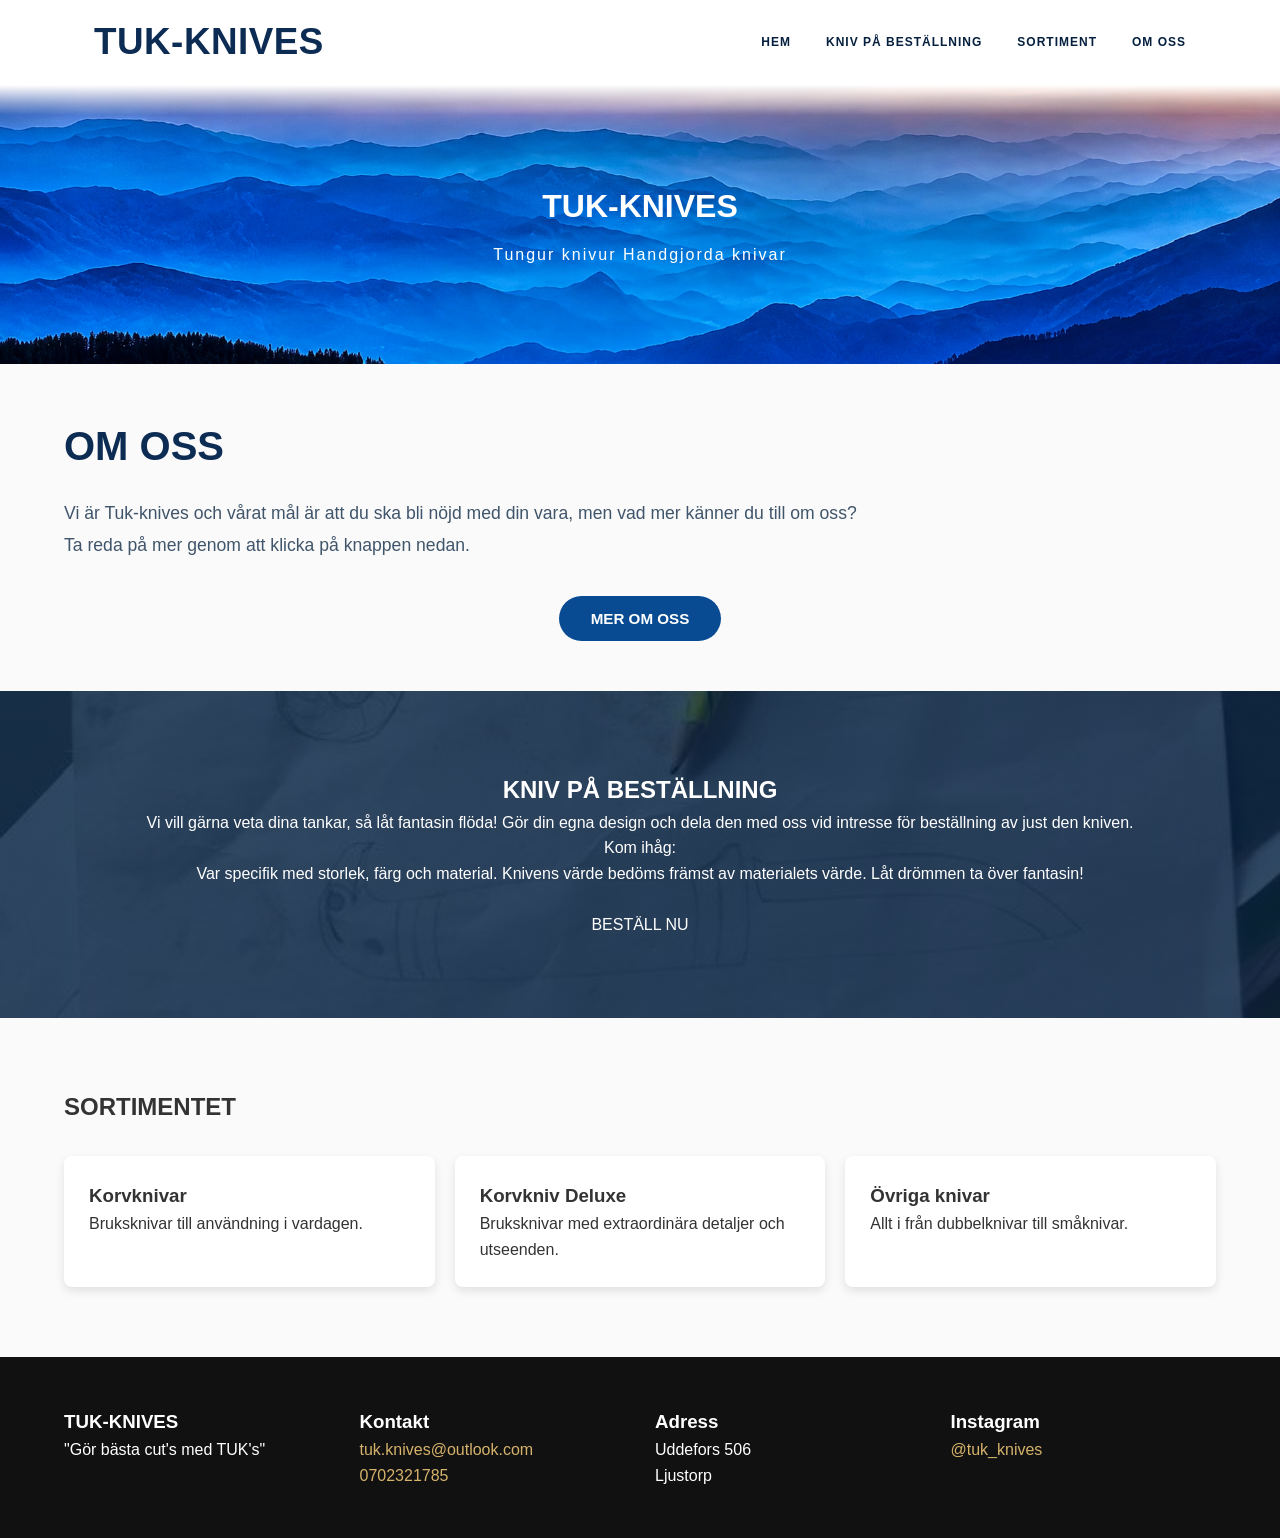
==== EN/index.html @ c5db1406 "Renamed Main_index.html to index.html" ====
<!DOCTYPE html>
<html lang="sv">

<!-- ========================= -->
<!--          HEAD             -->
<!-- ========================= -->

<head>

    <!-- Grundinställningar -->
    <meta charset="UTF-8">
    <meta name="viewport" content="width=device-width, initial-scale=1.0">

    <!-- Google Fonts -->
    <link rel="preconnect" href="https://fonts.googleapis.com">
    <link rel="preconnect" href="https://fonts.gstatic.com" crossorigin>

    <link href="https://fonts.googleapis.com/css2?family=Oswald:wght@200;300;400;500;600;700&display=swap" rel="stylesheet">

    <!-- Titel i webbläsaren -->
    <title>TUK Knives</title>

    <!-- Huvud CSS -->
    <link rel="stylesheet" href="Main_style.css">

</head>

<body>

<!-- ========================= -->
<!--         HEADER            -->
<!-- ========================= -->
<!--
    Headern innehåller:

    - Logotyp
    - Mobilmeny
    - Navigationsmeny
-->

<header>

    <div class="container">

        <!-- Företagsnamn -->
        <h1 class="logo">
            TUK-KNIVES
        </h1>

        <!-- Mobilmeny -->
        <button class="menu-btn" id="menu-btn">
            ☰
        </button>

        <!-- Navigation -->
        <nav id="navbar">

            <a href="index.html">HEM</a>
            <a href="custom.html"> KNIV PÅ BESTÄLLNING</a>
            <a href="knives.html">SORTIMENT</a>
            <a href="about.html">OM OSS</a>

        </nav>

    </div>

</header>



<!-- ========================= -->
<!--        HERO SECTION       -->
<!-- ========================= -->
<!--
    Första delen användaren ser.

    Ändra här om du vill:
    - Rubrik
    - Underrubrik
    - Text
    - Bakgrundsbild (CSS)
-->

<section class="hero">

    <div class="overlay">

        <h2>TUK-KNIVES</h2>

        <p>
            Tungur knivur Handgjorda knivar
        </p>

    </div>

</section>



<!-- ========================= -->
<!--        ABOUT US           -->
<!-- ========================= -->
<!--
    Kort presentation av företaget.
-->

<section class="about container">

    <h2>OM OSS</h2>

    <p>

        Vi är Tuk-knives och vårat mål är att du ska bli nöjd med din vara, men vad mer känner du till om oss?<br>
        Ta reda på mer genom att klicka på knappen nedan.

    </p>

    <button>
        MER OM OSS
    </button>

</section>



<!-- ========================= -->
<!--     CUSTOM ORDERS         -->
<!-- ========================= -->
<!--
    Information om specialbeställningar.
-->

<section class="custom">

    <div class="container">

        <h2>KNIV PÅ BESTÄLLNING</h2>

        <p>

            Vi vill gärna veta dina tankar, så låt fantasin flöda! Gör din egna design och dela den med oss vid intresse för beställning av just den kniven.<br>
            Kom ihåg:<br>
            Var specifik med storlek, färg och material.
            Knivens värde bedöms främst av materialets värde.
            Låt drömmen ta över fantasin!

        </p>

<br>

        <button_2>
            BESTÄLL NU
        </button_2>

    </div>

</section>



<!-- ========================= -->
<!--        PRODUCTS           -->
<!-- ========================= -->
<!--
    Produktkort.

    För att lägga till en ny produkt:

    Kopiera ett <div class="card">...</div>
-->

<section class="products container">

    <h2>SORTIMENTET</h2>

    <div class="cards">

        <!-- Produkt 1 -->

        <div class="card">

            <h3>Korvknivar</h3>

            <p>
                Bruksknivar till användning i vardagen.
            </p>

        </div>

        <!-- Produkt 2 -->

        <div class="card">

            <h3>Korvkniv Deluxe</h3>

            <p>
                Bruksknivar med extraordinära detaljer och utseenden.
            </p>

        </div>

        <!-- Produkt 3 -->

        <div class="card">

            <h3>Övriga knivar</h3>

            <p>
                Allt i från dubbelknivar till småknivar.
            </p>

        </div>

    </div>

</section>



<!-- ========================= -->
<!--          FOOTER           -->
<!-- ========================= -->
<!--
    Kontaktinformation.

    Innehåller:

    - Företag
    - Kontakt
    - Adress
    - Instagram
-->

<footer>

    <div class="container footer-grid">

        <!-- Företag -->

        <div>

            <h3>TUK-KNIVES</h3>

            <p>

                "Gör bästa cut's med TUK's"

            </p>

        </div>

        <!-- Kontakt -->

        <div>

            <h3>Kontakt</h3>

            <a href="mailto:tuk.knives@outlook.com">

                tuk.knives@outlook.com

            </a>
<br>

            <a href="tel:0702321785">

                0702321785

            </a>

        </div>

        <!-- Adress -->

        <div>

            <h3>Adress</h3>

            <p>

                Uddefors 506

                <br>

                Ljustorp

            </p>

        </div>

        <!-- Sociala medier -->

        <div>

            <h3>Instagram</h3>

            <a href="https://instagram.com/tuk_knives" target="_blank">

                @tuk_knives

            </a>

        </div>

    </div>

</footer>



<!-- ========================= -->
<!--      JAVASCRIPT           -->
<!-- ========================= -->

<script src="Main_index.js"></script>

</body>
</html>
---- EN/Main_style.css ----
/* ==========================================================

                        TUK-KNIVES

                    MAIN STYLE SHEET

-------------------------------------------------------------

INNEHÅLL

RESET
    *

GENERAL SETTINGS
    body

GLOBAL CONTAINER
    .container

HEADER
    header
    header .container

LOGO
    .logo

NAVIGATION MENU
    nav
    nav a
    nav a:hover
    nav a::after
    nav a:hover::after

MOBILE MENU BUTTON
    .menu-btn

HERO SECTION
    .hero
    .overlay
    .overlay h2
    .overlay p

ABOUT SECTION
    .about
    .about h2
    .about p
    .about button
    .about button:hover

PRODUCTS SECTION
    .products

CUSTOM ORDER SECTION
    .custom
    .custom ul

BUTTONS
    button
    .about button
    .custom button
    button:hover

PRODUCT CARDS
    .cards
    .card

FOOTER
    footer
    .footer-grid
    footer a
    footer a:hover

RESPONSIVE DESIGN
    @media (max-width:768px)

========================================================== */


/* ================================================== */
/*                     RESET                           */
/* ================================================== */
/*
    Grundinställningar för hela hemsidan.
*/

*{

    margin:0;
    padding:0;

    box-sizing:border-box;

}


/* ================================================== */
/*                  GENERAL SETTINGS                  */
/* ================================================== */
/*
    Standardinställningar för hela sidan.
*/

body{

    font-family:Arial, Helvetica, sans-serif;

    background:#fafafa;

    color:#333;

    line-height:1.6;

}


/* ================================================== */
/*                  GLOBAL CONTAINER                  */
/* ================================================== */
/*
    Bestämmer sidans maxbredd.
*/

.container{

    width:90%;

    max-width:1200px;

    margin:auto;

}


/* ================================================== */
/*                     HEADER                         */
/* ================================================== */
/*
    Översta delen av hemsidan.

    Innehåller:
    - Logotyp
    - Meny
    - Mobilmeny
*/

header{

    background:#fff;

    height:85px;

    box-shadow:0 2px 10px rgba(0,0,0,.08);

}


/* Container inuti headern */

header .container{

    height:100%;

    display:flex;

    justify-content:space-between;

    align-items:center;

    padding:0 30px;

}


/* ================================================== */
/*                     LOGO                           */
/* ================================================== */

.logo{

    margin:0;

    font-family:"Open Sans Condensed", sans-serif;

    font-size:clamp(1.4rem, 4vw, 2.3rem);

    font-weight:600;

    letter-spacing:.5px;

    color:#0d2c54;

    text-transform:uppercase;

}


/* ================================================== */
/*                 NAVIGATION MENU                    */
/* ================================================== */

nav{

    display:flex;

    align-items:center;

    gap:35px;

    z-index:1001;

}


/* Varje menylänk */

nav a{

    font-family:"Open Sans", sans-serif;

    position:relative;

    letter-spacing:1px;
    
    text-decoration:none;

    color:#001c3bfb;

    font-size:12px;

    font-weight:600;

    transition:.25s;

}


/* Hoverfärg */

nav a:hover{

    color:#000000bf;

}


/* Linjen under länken */

nav a::after{

    content:"";

    position:absolute;

    left:0;

    bottom:-6px;

    width:0;

    height:2px;

    background:#000000bf;

    transition:.40s;

}


/* Animation */

nav a:hover::after{

    width:100%;

}


/* ================================================== */
/*                 MOBILE MENU BUTTON                 */
/* ================================================== */

.menu-btn{

    display:none;

    background:none;

    border:none;

    cursor:pointer;

    font-size:2rem;

    color:#0d2c54;

    

}
/* ================================================== */
/*                  HERO SECTION                      */
/* ================================================== */
/*
    Första stora bilden på startsidan.

    Byt bakgrundsbild här.
*/


.hero::before{

  
  pointer-events:none;
    
  content:"";

    position:absolute;

    top:0;

    left:0;

    width:100%;

    height:30px;

    background:linear-gradient(
        to bottom,
        white,
        rgba(255,255,255,0)
    );

    pointer-events:none;

}


.hero{

    height:31vh;

    background:url("../Media/tuk_background.png") center/cover;

    display:flex;

    justify-content:center;

    align-items:center;

    font-family:"Oswald", sans-serif;
    
    position:relative;

    overflow:hidden;

}



/* Text ovanpå bilden */

.overlay{

    color:white;

    text-align:center;

    padding:40px;

}


.overlay h2{

    font-family:"Open Sans Condensed", sans-serif;

    font-size:32px;

    margin-bottom:10px;

}


.overlay p{

    font-family:"Open Sans", sans-serif;

    font-size:1rem;

    font-weight:400;

    letter-spacing:2px;

}

/* ================================================== */
/*                   ABOUT SECTION                    */
/* ================================================== */
/*
    Om oss-sektionen.

    Innehåller:
    - Rubrik
    - Brödtext
    - Knapp
*/

.about{

    padding:50px 0;
    

}


/* Rubrik */

.about h2{

    font-family:"Open Sans Condensed", sans-serif;

    font-size:2.5rem;

    color:#0d2c54;

    margin-bottom:20px;

}


/* Brödtext */

.about p{

    font-family:"Open Sans", sans-serif;

    font-size:1.1rem;

    color:#001d3bbf;

    line-height:1.8;

    max-width:1000px;

}


/* Knapp */

.about button{

    margin-top:35px;

    padding:14px 32px;

    background:#094b92;

    color:white;

    border:none;

    border-radius:10px;

    font-family:"Open Sans", sans-serif;

    font-size:.95rem;

    font-weight:600;

    cursor:pointer;

    transition:.25s;

    display:block;

    margin:35px auto 0;

    border-radius:30px;
}


/* Hover */

.about button:hover{

    background:#1465c7;

}

/* ================================================== */
/*               PRODUCTS SECTION                     */
/* ================================================== */

.products{

    padding:70px 0;

}


/* ================================================== */
/*                CUSTOM ORDER SECTION                */
/* ================================================== */

.custom{

    padding:80px 0;

    background: linear-gradient(rgba(0, 29, 59, 0.8), rgba(0, 29, 59, 0.8)), url("../Media/Worktable.jpeg") center/cover;

    font-family:"Open Sans", sans-serif; color:white; position:center; text-align:center; padding:80px 0;

    
}


.custom ul{

    margin:20px 0;

    padding-left:20px;

}



/* ================================================== */
/*                  PRODUCT CARDS                     */
/* ================================================== */

.cards{

    display:grid;

    grid-template-columns:repeat(auto-fit,minmax(250px,1fr));

    gap:20px;

    margin-top:30px;

}


.card{

    background:white;

    padding:25px;

    border-radius:8px;

    box-shadow:0 4px 10px rgba(0,0,0,.1);

}


/* ================================================== */
/*                      FOOTER                        */
/* ================================================== */

footer{

    background:#111;

    color:white;

    padding:50px 0;

}


.footer-grid{

    display:grid;

    grid-template-columns:repeat(auto-fit,minmax(220px,1fr));

    gap:30px;

}


footer a{

    color:#d6b36b;

    text-decoration:none;

}


footer a:hover{

    text-decoration:underline;

}


/* ================================================== */
/*                 RESPONSIVE DESIGN                  */
/* ================================================== */
/*
    Alla ändringar för mobil.
*/

@media (max-width:768px){

    /* Header */

    header .container{

        flex-direction:row;

    }

    /* Mobilknapp */

    .menu-btn{

        display:block;

    }

    /* Navigation */

    nav{

    display:none;

    position:absolute;

    top:75px;

    right:20px;

    width:220px;

    background:rgba(255,255,255,.85);

    backdrop-filter:blur(12px);

    -webkit-backdrop-filter:blur(12px);

    border-radius:10px;

    box-shadow:0 8px 25px rgba(0,0,0,.15);

    overflow:hidden;

    flex-direction:column;

    z-index:1000;



}



    nav a{

    width:100%;

    padding:14px 18px;

    text-align:left;

    font-size:.85rem;

    font-weight:600;

    letter-spacing:1px;

    border-bottom:1px solid #f0f0f0;

    transition:.2s;

}


    nav a:last-child{

    border-bottom:none;

}

    nav a:hover{

    background:#f7f7f7;

    color:#0d2c54;

}


    nav.active{

        display:flex;

    }



    nav a::after{

        display:none;

    }

    /* Hero */

    .overlay h2{

        font-size:35px;

    }

    
}
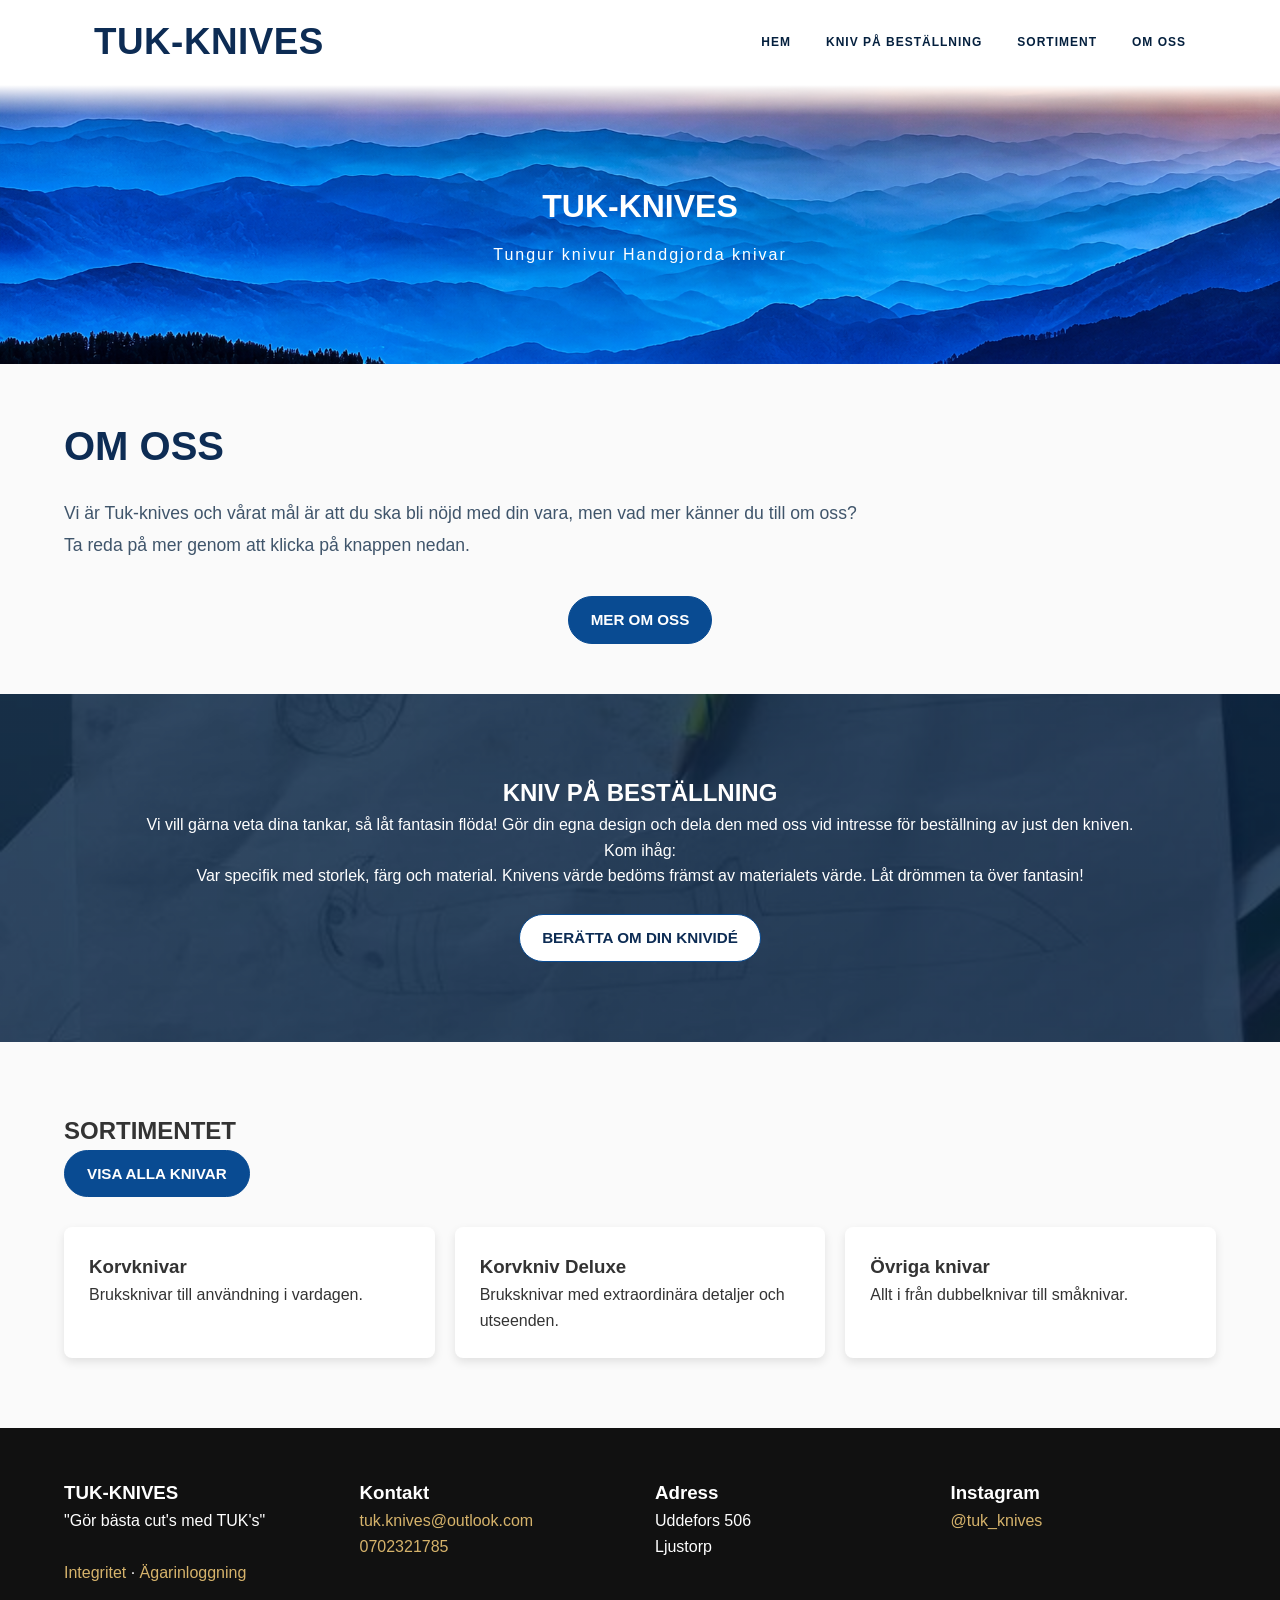
==== commit b632a730: "Build PHP catalog, owner panel and VS Code development workflow" ====
--- a/EN/index.html
+++ b/EN/index.html
@@ -1,318 +1,317 @@
-<!DOCTYPE html>
-<html lang="sv">
-
-<!-- ========================= -->
-<!--          HEAD             -->
-<!-- ========================= -->
-
-<head>
-
-    <!-- Grundinställningar -->
-    <meta charset="UTF-8">
-    <meta name="viewport" content="width=device-width, initial-scale=1.0">
-
-    <!-- Google Fonts -->
-    <link rel="preconnect" href="https://fonts.googleapis.com">
-    <link rel="preconnect" href="https://fonts.gstatic.com" crossorigin>
-
-    <link href="https://fonts.googleapis.com/css2?family=Oswald:wght@200;300;400;500;600;700&display=swap" rel="stylesheet">
-
-    <!-- Titel i webbläsaren -->
-    <title>TUK Knives</title>
-
-    <!-- Huvud CSS -->
+<!DOCTYPE html>
+<html lang="sv">
+
+<!-- ========================= -->
+<!--          HEAD             -->
+<!-- ========================= -->
+
+<head>
+
+    <!-- Grundinställningar -->
+    <meta charset="UTF-8">
+    <meta name="viewport" content="width=device-width, initial-scale=1.0">
+
+    <!-- Google Fonts -->
+    <link rel="preconnect" href="https://fonts.googleapis.com">
+    <link rel="preconnect" href="https://fonts.gstatic.com" crossorigin>
+
+    <link href="https://fonts.googleapis.com/css2?family=Oswald:wght@200;300;400;500;600;700&display=swap" rel="stylesheet">
+
+    <!-- Titel i webbläsaren -->
+    <title>TUK Knives</title>
+
+    <!-- Huvud CSS -->
     <link rel="stylesheet" href="Main_style.css">
-
-</head>
-
-<body>
-
-<!-- ========================= -->
-<!--         HEADER            -->
-<!-- ========================= -->
-<!--
-    Headern innehåller:
-
-    - Logotyp
-    - Mobilmeny
-    - Navigationsmeny
--->
-
-<header>
-
-    <div class="container">
-
-        <!-- Företagsnamn -->
-        <h1 class="logo">
-            TUK-KNIVES
-        </h1>
-
-        <!-- Mobilmeny -->
-        <button class="menu-btn" id="menu-btn">
-            ☰
-        </button>
-
-        <!-- Navigation -->
-        <nav id="navbar">
-
-            <a href="index.html">HEM</a>
-            <a href="custom.html"> KNIV PÅ BESTÄLLNING</a>
-            <a href="knives.html">SORTIMENT</a>
-            <a href="about.html">OM OSS</a>
-
-        </nav>
-
-    </div>
-
-</header>
-
-
-
-<!-- ========================= -->
-<!--        HERO SECTION       -->
-<!-- ========================= -->
-<!--
-    Första delen användaren ser.
-
-    Ändra här om du vill:
-    - Rubrik
-    - Underrubrik
-    - Text
-    - Bakgrundsbild (CSS)
--->
-
-<section class="hero">
-
-    <div class="overlay">
-
-        <h2>TUK-KNIVES</h2>
-
-        <p>
-            Tungur knivur Handgjorda knivar
-        </p>
-
-    </div>
-
-</section>
-
-
-
-<!-- ========================= -->
-<!--        ABOUT US           -->
-<!-- ========================= -->
-<!--
-    Kort presentation av företaget.
--->
-
-<section class="about container">
-
-    <h2>OM OSS</h2>
-
-    <p>
-
-        Vi är Tuk-knives och vårat mål är att du ska bli nöjd med din vara, men vad mer känner du till om oss?<br>
-        Ta reda på mer genom att klicka på knappen nedan.
-
-    </p>
-
-    <button>
-        MER OM OSS
-    </button>
-
-</section>
-
-
-
-<!-- ========================= -->
-<!--     CUSTOM ORDERS         -->
-<!-- ========================= -->
-<!--
-    Information om specialbeställningar.
--->
-
-<section class="custom">
-
-    <div class="container">
-
-        <h2>KNIV PÅ BESTÄLLNING</h2>
-
-        <p>
-
-            Vi vill gärna veta dina tankar, så låt fantasin flöda! Gör din egna design och dela den med oss vid intresse för beställning av just den kniven.<br>
-            Kom ihåg:<br>
-            Var specifik med storlek, färg och material.
-            Knivens värde bedöms främst av materialets värde.
-            Låt drömmen ta över fantasin!
-
-        </p>
-
-<br>
-
-        <button_2>
-            BESTÄLL NU
-        </button_2>
-
-    </div>
-
-</section>
-
-
-
-<!-- ========================= -->
-<!--        PRODUCTS           -->
-<!-- ========================= -->
-<!--
-    Produktkort.
-
-    För att lägga till en ny produkt:
-
-    Kopiera ett <div class="card">...</div>
--->
-
-<section class="products container">
-
+    <link rel="stylesheet" href="/assets/shop.css">
+
+</head>
+
+<body>
+
+<!-- ========================= -->
+<!--         HEADER            -->
+<!-- ========================= -->
+<!--
+    Headern innehåller:
+
+    - Logotyp
+    - Mobilmeny
+    - Navigationsmeny
+-->
+
+<header>
+
+    <div class="container">
+
+        <!-- Företagsnamn -->
+        <h1 class="logo">
+            TUK-KNIVES
+        </h1>
+
+        <!-- Mobilmeny -->
+        <button class="menu-btn" id="menu-btn" type="button" aria-controls="navbar" aria-expanded="false" aria-label="Öppna meny">
+            ☰
+        </button>
+
+        <!-- Navigation -->
+        <nav id="navbar">
+
+            <a href="index.html">HEM</a>
+            <a href="custom.html"> KNIV PÅ BESTÄLLNING</a>
+            <a href="/catalog.php">SORTIMENT</a>
+            <a href="about.html">OM OSS</a>
+
+        </nav>
+
+    </div>
+
+</header>
+
+
+
+<!-- ========================= -->
+<!--        HERO SECTION       -->
+<!-- ========================= -->
+<!--
+    Första delen användaren ser.
+
+    Ändra här om du vill:
+    - Rubrik
+    - Underrubrik
+    - Text
+    - Bakgrundsbild (CSS)
+-->
+
+<section class="hero">
+
+    <div class="overlay">
+
+        <h2>TUK-KNIVES</h2>
+
+        <p>
+            Tungur knivur Handgjorda knivar
+        </p>
+
+    </div>
+
+</section>
+
+
+
+<!-- ========================= -->
+<!--        ABOUT US           -->
+<!-- ========================= -->
+<!--
+    Kort presentation av företaget.
+-->
+
+<section class="about container">
+
+    <h2>OM OSS</h2>
+
+    <p>
+
+        Vi är Tuk-knives och vårat mål är att du ska bli nöjd med din vara, men vad mer känner du till om oss?<br>
+        Ta reda på mer genom att klicka på knappen nedan.
+
+    </p>
+
+    <a class="button home-cta" href="/EN/about.html">MER OM OSS</a>
+
+</section>
+
+
+
+<!-- ========================= -->
+<!--     CUSTOM ORDERS         -->
+<!-- ========================= -->
+<!--
+    Information om specialbeställningar.
+-->
+
+<section class="custom">
+
+    <div class="container">
+
+        <h2>KNIV PÅ BESTÄLLNING</h2>
+
+        <p>
+
+            Vi vill gärna veta dina tankar, så låt fantasin flöda! Gör din egna design och dela den med oss vid intresse för beställning av just den kniven.<br>
+            Kom ihåg:<br>
+            Var specifik med storlek, färg och material.
+            Knivens värde bedöms främst av materialets värde.
+            Låt drömmen ta över fantasin!
+
+        </p>
+
+<br>
+
+        <a class="button" href="/EN/custom.html">BERÄTTA OM DIN KNIVIDÉ</a>
+
+    </div>
+
+</section>
+
+
+
+<!-- ========================= -->
+<!--        PRODUCTS           -->
+<!-- ========================= -->
+<!--
+    Produktkort.
+
+    För att lägga till en ny produkt:
+
+    Använd ägarpanelen på /admin för att lägga till och hantera produkter.
+-->
+
+<section class="products container">
+
     <h2>SORTIMENTET</h2>
-
-    <div class="cards">
-
-        <!-- Produkt 1 -->
-
-        <div class="card">
-
-            <h3>Korvknivar</h3>
-
-            <p>
-                Bruksknivar till användning i vardagen.
-            </p>
-
-        </div>
-
-        <!-- Produkt 2 -->
-
-        <div class="card">
-
-            <h3>Korvkniv Deluxe</h3>
-
-            <p>
-                Bruksknivar med extraordinära detaljer och utseenden.
-            </p>
-
-        </div>
-
-        <!-- Produkt 3 -->
-
-        <div class="card">
-
-            <h3>Övriga knivar</h3>
-
-            <p>
-                Allt i från dubbelknivar till småknivar.
-            </p>
-
-        </div>
-
-    </div>
-
-</section>
-
-
-
-<!-- ========================= -->
-<!--          FOOTER           -->
-<!-- ========================= -->
-<!--
-    Kontaktinformation.
-
-    Innehåller:
-
-    - Företag
-    - Kontakt
-    - Adress
-    - Instagram
--->
-
-<footer>
-
-    <div class="container footer-grid">
-
-        <!-- Företag -->
-
-        <div>
-
-            <h3>TUK-KNIVES</h3>
-
-            <p>
-
-                "Gör bästa cut's med TUK's"
-
-            </p>
-
-        </div>
-
-        <!-- Kontakt -->
-
-        <div>
-
-            <h3>Kontakt</h3>
-
-            <a href="mailto:tuk.knives@outlook.com">
-
-                tuk.knives@outlook.com
-
-            </a>
-<br>
-
-            <a href="tel:0702321785">
-
-                0702321785
-
-            </a>
-
-        </div>
-
-        <!-- Adress -->
-
-        <div>
-
-            <h3>Adress</h3>
-
-            <p>
-
-                Uddefors 506
-
-                <br>
-
-                Ljustorp
-
-            </p>
-
-        </div>
-
-        <!-- Sociala medier -->
-
-        <div>
-
-            <h3>Instagram</h3>
-
-            <a href="https://instagram.com/tuk_knives" target="_blank">
-
-                @tuk_knives
-
-            </a>
-
-        </div>
-
-    </div>
-
-</footer>
-
-
-
-<!-- ========================= -->
-<!--      JAVASCRIPT           -->
-<!-- ========================= -->
-
-<script src="Main_index.js"></script>
-
-</body>
+    <p><a class="button" href="/catalog.php">VISA ALLA KNIVAR</a></p>
+
+    <div class="cards">
+
+        <!-- Produkt 1 -->
+
+        <div class="card">
+
+            <h3>Korvknivar</h3>
+
+            <p>
+                Bruksknivar till användning i vardagen.
+            </p>
+
+        </div>
+
+        <!-- Produkt 2 -->
+
+        <div class="card">
+
+            <h3>Korvkniv Deluxe</h3>
+
+            <p>
+                Bruksknivar med extraordinära detaljer och utseenden.
+            </p>
+
+        </div>
+
+        <!-- Produkt 3 -->
+
+        <div class="card">
+
+            <h3>Övriga knivar</h3>
+
+            <p>
+                Allt i från dubbelknivar till småknivar.
+            </p>
+
+        </div>
+
+    </div>
+
+</section>
+
+
+
+<!-- ========================= -->
+<!--          FOOTER           -->
+<!-- ========================= -->
+<!--
+    Kontaktinformation.
+
+    Innehåller:
+
+    - Företag
+    - Kontakt
+    - Adress
+    - Instagram
+-->
+
+<footer>
+
+    <div class="container footer-grid">
+
+        <!-- Företag -->
+
+        <div>
+
+            <h3>TUK-KNIVES</h3>
+
+            <p>
+
+                "Gör bästa cut's med TUK's"
+
+            </p>
+
+        </div>
+
+        <!-- Kontakt -->
+
+        <div>
+
+            <h3>Kontakt</h3>
+
+            <a href="mailto:tuk.knives@outlook.com">
+
+                tuk.knives@outlook.com
+
+            </a>
+<br>
+
+            <a href="tel:0702321785">
+
+                0702321785
+
+            </a>
+
+        </div>
+
+        <!-- Adress -->
+
+        <div>
+
+            <h3>Adress</h3>
+
+            <p>
+
+                Uddefors 506
+
+                <br>
+
+                Ljustorp
+
+            </p>
+
+        </div>
+
+        <!-- Sociala medier -->
+
+        <div>
+
+            <h3>Instagram</h3>
+
+            <a href="https://instagram.com/tuk_knives" target="_blank" rel="noopener">
+
+                @tuk_knives
+
+            </a>
+
+        </div>
+
+    </div>
+
+    <div class="container"><a href="/privacy.php">Integritet</a> · <a href="/admin/">Ägarinloggning</a></div>
+</footer>
+
+
+
+<!-- ========================= -->
+<!--      JAVASCRIPT           -->
+<!-- ========================= -->
+
+<script src="/assets/shop.js"></script>
+
+</body>
 </html>
--- a/assets/shop.css
+++ b/assets/shop.css
@@ -0,0 +1,3 @@
+:root{--ink:#0d2c54;--blue:#094b92;--line:#dce4ed;--paper:#fff;--muted:#576579}a{color:var(--blue)}.logo{text-decoration:none}.skip{position:absolute;left:12px;top:-100px;background:white;padding:12px;z-index:9999}.skip:focus{top:10px}.shop{padding:48px 0 72px;min-height:65vh}.shop h1{color:var(--ink);font-size:clamp(1.8rem,4vw,2.7rem);line-height:1.2;margin-bottom:20px}.shop h2{font-size:1.35rem;color:var(--ink);margin-bottom:10px}.shop h3{font-size:1.05rem}.shop p{margin-bottom:16px}.lede{max-width:720px;font-size:1.15rem;color:var(--muted)}.owner-bar{background:#eaf0f7;padding:12px 0}.actions,.row{display:flex;gap:14px;align-items:center;flex-wrap:wrap}.actions{margin:16px 0}.owner-bar .actions{margin:0}.owner-bar a,.owner-bar strong{font-size:.9rem}.owner-bar form{margin-left:auto}.button,button{display:inline-flex;align-items:center;justify-content:center;min-height:44px;padding:12px 22px;background:var(--blue);color:white;border:1px solid var(--blue);border-radius:24px;text-decoration:none;font:600 .95rem Arial,sans-serif;cursor:pointer;line-height:1.4;text-align:center}.button:hover,button:hover{background:#1465c7;color:white}.secondary,.subtle{background:white;color:var(--ink);border-color:#b5c4d6}.danger{background:#9b2c2c;border-color:#9b2c2c}.danger:hover{background:#772222}.menu-btn{border:0;background:none;padding:0;min-width:44px;min-height:44px;color:var(--ink)}.menu-btn:hover{background:#edf3fa;color:var(--ink)}button:disabled{opacity:.55;cursor:wait}input,select,textarea{width:100%;min-width:0;border:1px solid #aebccd;border-radius:7px;padding:12px;font:inherit;color:#172b45;background:white}input[type=file]{padding:10px}input[type=checkbox],input[type=radio]{width:20px;height:20px;min-height:20px;flex:0 0 auto;accent-color:var(--blue)}textarea{resize:vertical}label{display:flex;flex-direction:column;gap:6px;font-weight:600;margin-bottom:20px}label small{font-weight:400;color:var(--muted)}.check{flex-direction:row;align-items:center;gap:10px;font-weight:400}input:focus,textarea:focus,select:focus{outline:3px solid #9ac6f1;outline-offset:2px}a:focus-visible,button:focus-visible,summary:focus-visible{outline:3px solid #5f99db;outline-offset:4px}.filters{display:flex;align-items:end;gap:18px;flex-wrap:wrap;margin:28px 0}.filters label{flex:1 1 200px;margin:0}.filters button{flex-shrink:0}.catalog-grid{display:grid;grid-template-columns:repeat(3,minmax(0,1fr));gap:26px;margin:24px 0}.product-card{background:white;border:1px solid var(--line);border-radius:10px;overflow:hidden}.product-image{display:flex;aspect-ratio:4/3;background:#edf1f5;align-items:center;justify-content:center}.product-image img{width:100%;height:100%;object-fit:cover}.card-content{padding:22px}.card-content h2 a{text-decoration:none}.price{font-size:1.5rem;font-weight:600;color:var(--ink);margin:15px 0}.eyebrow{font-size:.78rem;letter-spacing:.07em;text-transform:uppercase;color:var(--muted);margin:12px 0}.badge{display:inline-block;font-size:.8rem;line-height:1.3;padding:6px 10px;border-radius:20px;background:#edf1f5;color:#39465a;white-space:normal}.available,.paid,.sent{background:#e4f0e8;color:#1b5b38}.reserved,.confirmed,.awaiting_payment,.pending,.sending{background:#fff0d2;color:#735000}.sold,.archived,.cancelled{background:#e9eaf0;color:#505665}.failed{background:#fce6e4;color:#8e2424}.published{background:#e4edf8;color:#164d88}.new{background:#e7e3fa;color:#51328b}.panel,.empty{padding:28px;background:white;border:1px solid var(--line);border-radius:10px;margin:22px 0}.empty{text-align:center;padding:60px 24px}.notice{background:#eef4fb;border-left:4px solid var(--blue);padding:18px;border-radius:5px;margin:18px 0}.error{background:#fff0ee;color:#842525;border-left:4px solid #a52a2a;padding:16px;margin:18px 0;overflow-wrap:anywhere}.muted{color:var(--muted)}.form-grid,.product-detail{display:grid;grid-template-columns:repeat(2,minmax(0,1fr));gap:26px}.product-detail{gap:48px;margin-top:25px}.product-detail section{min-width:0}.main-image{display:block;width:100%;aspect-ratio:1;object-fit:contain;background:#f0f2f5;border-radius:10px}.thumbnails{display:flex;gap:10px;flex-wrap:wrap;margin-top:12px}.thumbnails a{border:1px solid var(--line);border-radius:5px;overflow:hidden}.thumbnails img{width:78px;height:78px;object-fit:cover;display:block}dl{display:grid;grid-template-columns:minmax(90px,1fr) 2fr;gap:10px;margin:24px 0}dt{font-weight:bold}dd{overflow-wrap:anywhere}.preline{white-space:pre-line}.narrow{max-width:500px}.request-form{max-width:900px}.image-editor{display:grid;grid-template-columns:repeat(auto-fill,minmax(160px,1fr));gap:20px;margin:20px 0}.image-tile{border:1px solid var(--line);padding:12px;border-radius:8px}.image-tile img,#upload-preview img{width:100%;height:150px;object-fit:contain;background:#eef1f5}.image-tile label{font-size:.85rem}.row{justify-content:space-between}.row>div:first-child{flex:1;min-width:180px}.row p{margin:0}.row h2{margin:4px 0}.mail-preview{white-space:pre-wrap;overflow-wrap:anywhere;word-break:break-word;background:#f2f5f9;padding:20px;border-radius:7px;font:inherit;margin:16px 0}.mail-item{border-top:1px solid var(--line);padding:22px 0}.history{padding-left:22px}.history li{margin:14px 0}.history time{font-size:.9rem;color:var(--muted)}details{margin-top:24px}summary{cursor:pointer;padding:8px 0;color:var(--blue)}.honeypot{position:absolute;left:-9999px;width:1px;height:1px;overflow:hidden}.prose{max-width:850px}footer p{overflow-wrap:anywhere}.shop [readonly]{background:#f3f5f7}body{overflow-wrap:break-word}@media(max-width:1000px){.catalog-grid{grid-template-columns:repeat(2,minmax(0,1fr))}.product-detail{gap:25px}}@media(max-width:768px){header .container{padding:0}.shop{padding-top:30px}.form-grid,.product-detail{grid-template-columns:1fr;gap:8px}.catalog-grid{gap:16px}.panel{padding:20px}.owner-bar form{margin-left:0}.filters{align-items:stretch}.filters button{width:100%}.filters label{flex-basis:100%}.product-detail .main-image{aspect-ratio:4/3}.actions .button{max-width:100%}nav.active{background:rgba(255,255,255,.98)}}@media(max-width:520px){.catalog-grid{grid-template-columns:1fr}.shop .button,.shop button{width:100%}.shop .actions{align-items:stretch;flex-direction:column}.row{align-items:stretch}.row .button{width:100%}.image-editor{grid-template-columns:repeat(2,minmax(0,1fr));gap:10px}.image-tile{padding:8px}.image-tile .check{align-items:flex-start;font-size:.8rem}dl{grid-template-columns:1fr 1.8fr}.shop h1{font-size:1.9rem}}
+
+.home-cta{margin-top:30px}.about .home-cta{display:table;margin:35px auto 0}.custom .button{background:white;color:#0d2c54}.custom .button:hover{background:#eaf0f7}
